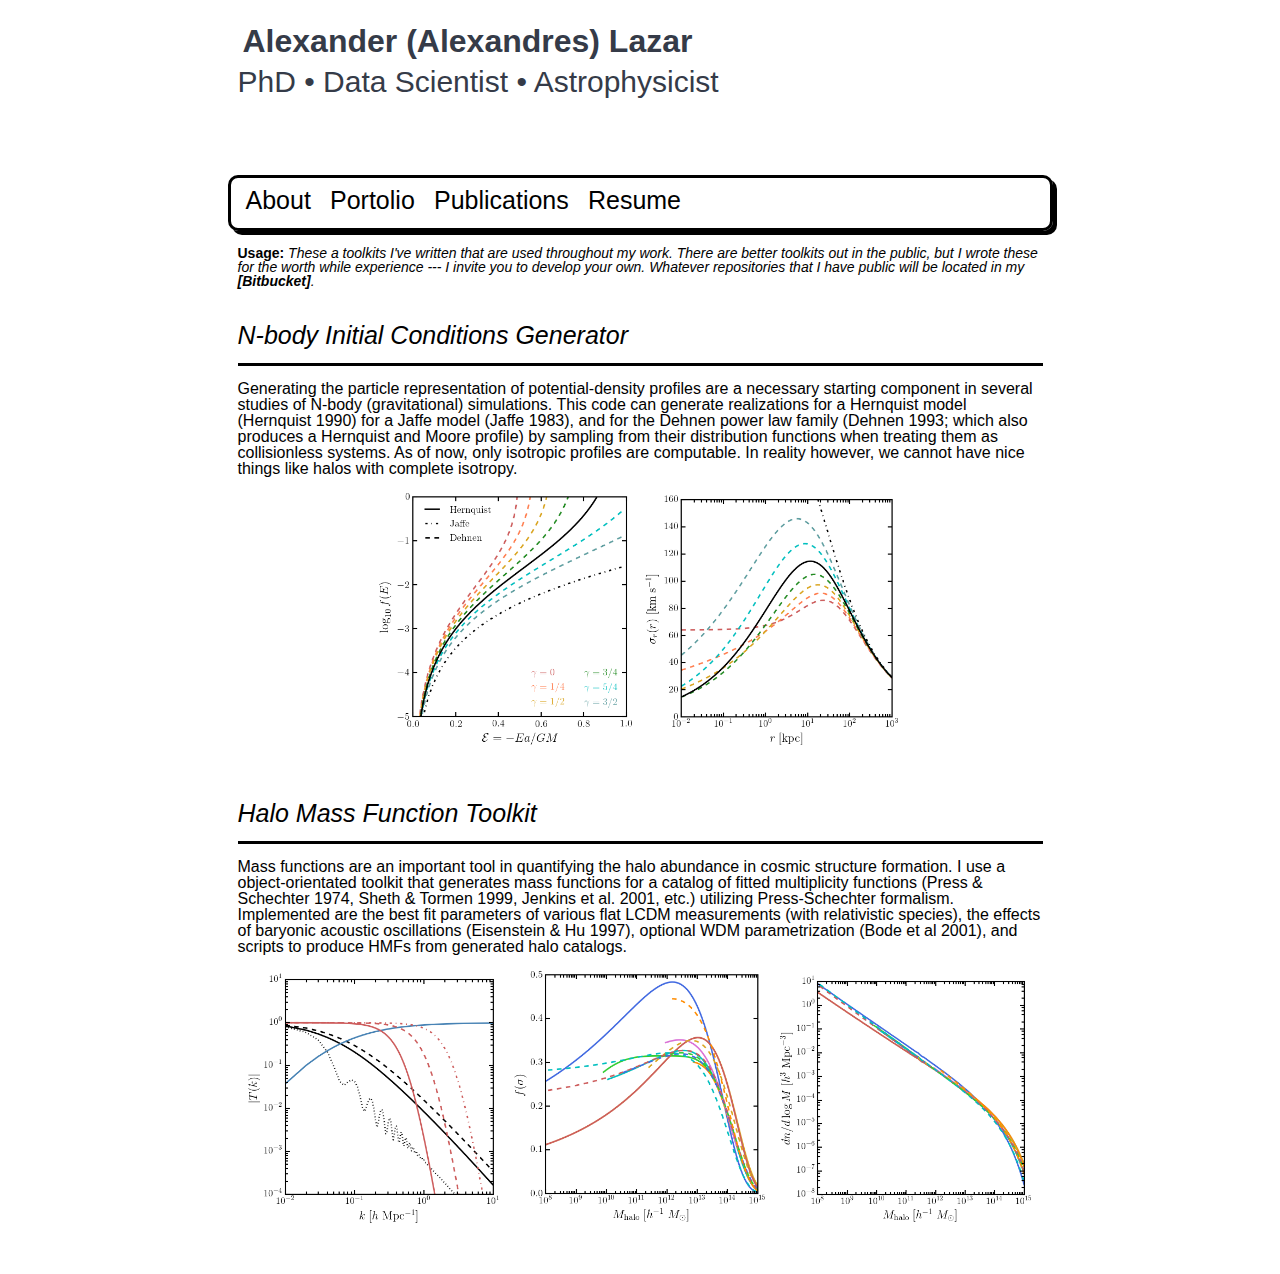
==== astro_code.html @ f2012cc8 "updates" ====
<!DOCTYPE html>
<!--
Design by Alexander Andres Lazar, Fall 2018
-->
<html>
<head>
<meta charset="UTF-8">
<title>Lazar Speed Code</title>
<meta name="description" content="Alexander Lazar • The University of California, Irvine • Department of Physics and Astronomy" />
<meta name="keywords" content="" />
<meta name="viewport" content="width=device-width, initial-scale=1.0"/>
<meta name="author" content="Alexander Lazar"/>
<link rel="shortcut icon" href="_figures/favicon/globular.ico"/>
<link rel="stylesheet" type="text/css" href="template.css" media="all" />
</head>

<body>
    <div id="wrapper"> 
        <!--
        /* =========== *\
        |* Top Header  *|
        \* =========== */
        -->
        <div id="header"> 
            <div class="top_banner">
                <ul>
                    <h1> Alexander (Alexandres) Lazar </h1>                     
                    <h2> PhD • Data Scientist • Astrophysicist </h2>
                </ul>
            </div>
        </div>

        <!--
        /* ================================= *\
        |* ======== Hyperlink Menu  ======== *|
        \* ================================= */
        -->
        <div id="linkbar"> 
            <div class="top_banner">
                <ul>
                    <li><h2><a href="index.html" target="_top"> About </a></h2></li> 
                    <li><h2><a href="portfolio.html" target="_top"> Portolio </a></h2></li>
                    <li><h2><a href="list_publications.html" target="_top"> Publications </a></h2></li> 
                    <li><h2><a href="resume.pdf"> Resume </a></h2></li> 
                </ul>
            </div>
        </div>
        
        <!--
        /* =========================================== *\
        |* List of my code that I have writtern and    *| 
        |* have eventuailly used in research           *|
        \* =========================================== */
        -->
        <div id="page_content">
            <h5><b>Usage:</b> <i> These a toolkits I've written that are used throughout my work. There are better toolkits out in the public, but I wrote these for the worth while experience --- I invite you to develop your own. 
                Whatever repositories that I have public will be located in my <a href="http://bitbucket.org/darthlazar/"> <b> [Bitbucket]</b></a>.</i></h5>

            <h2><br><i>N-body Initial Conditions Generator</i></h2>
            <hr>
            <h4>
            Generating the particle representation of potential-density profiles are a necessary starting component in several studies of N-body (gravitational) simulations. This code can generate realizations for a Hernquist model 
            (<a href="http://adsabs.harvard.edu/abs/1990ApJ...356..359H">Hernquist 1990</a>)
            for a Jaffe model
            (<a href="http://adsabs.harvard.edu/abs/1983MNRAS.202..995J">Jaffe 1983</a>),
            and for the Dehnen power law family 
            (<a href="http://adsabs.harvard.edu/abs/1993MNRAS.265..250D">Dehnen 1993</a>; which also produces a Hernquist and Moore profile) 
            by sampling from their distribution functions when treating them as collisionless systems. As of now, only isotropic profiles are computable. In reality however, we cannot have nice things like halos with complete isotropy. 
            </h4>
            <div class="container">
                <img src="figures/df.png" width="32.5%" height="32.5%" alt='df'>
                <img src="figures/disperse.png" width="32.5%" height="32.5%" alt='disperse'>
            </div>
            <br>
            
            <h2><br><i>Halo Mass Function Toolkit</i></h2>
            <hr>
            <h4> Mass functions are an important tool in quantifying the halo abundance in cosmic structure formation. I use a object-orientated toolkit that generates mass functions for a catalog of fitted multiplicity functions 
                (<a href="http://adsabs.harvard.edu/abs/1974ApJ...187..425P">Press & Schechter 1974</a>,
                <a href="http://adsabs.harvard.edu/abs/1999MNRAS.308..119S">Sheth & Tormen 1999</a>,
                <a href="http://adsabs.harvard.edu/abs/2001MNRAS.321..372J">Jenkins et al. 2001</a>,
                etc.) 
                utilizing Press-Schechter formalism. Implemented are the best fit parameters of various flat LCDM measurements (with relativistic species), the effects of baryonic acoustic oscillations 
                (<a href="http://adsabs.harvard.edu/abs/1998ApJ...496..605E">Eisenstein & Hu 1997</a>),
                optional WDM parametrization 
                (<a href="http://iopscience.iop.org/article/10.1086/321541/meta">Bode et al 2001</a>),
                and scripts to produce HMFs from generated halo catalogs.</h4>
            <div class="container">
                <img src="figures/transfer.png" width="32.5%" height="32.5%" alt='transfer'>
                <img src="figures/fits.png" width="32.5%" height="32.5%" alt='fits'>
                <img src="figures/hmf.png" width="32.5%" height="32.5%" alt='hmf'>
            </div>
            <br>
        </div>
        
        <div class="clear"></div>
    </div>
</body>
---- template.css ----
/* General Reset */
html, body, div, span, applet, object, 
iframe, h1, h2, h3, h4, h5, h6, p, blockquote, pre, 
a, abbr, acronym, address, big, cite, code, del, dfn, em, 
font, img, ins, kbd, q, s, samp, small, strike, strong, sub, 
sup, tt, var, b, u, i, center, dl, dt, dd, ol, ul, li, fieldset, form, 
label, legend, table, caption, tbody, tfoot, thead, tr, th, td, hr, button {
  margin:0;
  padding:0;
  border:0;
  outline:0;
  font-size:100%;
  vertical-align:baseline;
  background:none;
}

ol, ul {
  list-style-type:none;
}

h1, h2, h3, h4, h5, h6, li {
  line-height:100%;
}

blockquote, q {
  quotes:none;
}

q:before, q:after {
  content:"";
}

input, textarea, select {
  font:12px Arial, Helvetica, sans-serif;
  vertical-align:middle;
  padding:0;
  margin:0;
}

textarea {
  overflow:auto;
  resize:none;
}

body {
  margin:0px;
  padding:0px;
  font-size:15px;
  line-height:21px;
  color:#000000;
  background-color:#FFFFFF;
  font-family:'IBM Plex Sans', -apple-system, BlinkMacSystem, Helvetica, Arial, sans-serif;
  /*font-family:Georgia, "Times New Roman", Times, serif;*/
}

h1, h2, h3, h4, h5, h6 {
  font-weight:normal;
}

h1 {
  font-size:33px;
  margin-bottom:10px;
}

h2 {
  font-size:25px;
  margin-bottom:10px;
}

h3 {
  font-size:18px;
  margin-bottom:10px;
}

h4 {
  font-size:16px;
  margin-bottom:10px;
}

h5 {
  font-size:14px;
  margin-bottom:10px;
}

h6 {
  font-size:12px;
  margin-bottom:10px;
}

  /*  links
  ******************************/
  a {
    color: #000000;
    text-decoration: None;
    }
  a:hover {
  color:#DB7093 ;
  text-decoration: None;
    }

  /*  superscript and subscript
  ******************************/
  sup, sub {vertical-align: baseline;position: relative;top: -0.4em;}
  sub { top: 0.4em; }
  
  /*  lists
  ******************************/
  ul, ol {padding:0;margin:0;}
  ul li {list-style-type:disc;}
  ol li {list-style-type:decimal;}
  ul li,
  ol li {font-size: 15px; line-height: 16px;margin: 0 0 10px 15px;}


  /*  tables
  ******************************/
  table,th,td {border:1px solid #52527a;}
  th {padding:3px; font-weight:bold;color:#52527a;}
  tr {margin:0 0 5px 0;padding:3px;}
  td {padding:5px;margin:0 1px;}
  
  /*  horizontal lines
  ******************************/
  hr {
    border-bottom: 3px solid #000000; 
    margin:5px 0;
    padding:0px; 
    height:5px;
    width:100%; 
    margin-bottom:15px;}

.clear {
  clear:both;
}

.left {
  float:left;
}

.right {
  float:right;
}

.copyright {
  border: 0px;
  height: 1px;
  width: 1px;
}

#wrapper {
  width:825px;
  margin:0 auto;
  padding:10px 0 10px 0;
}

/* --------------------------------------------------------- */
/* --------------------------------------------------------- */

/******************************
* ---- start header ---- *
******************************/
#header {
  padding:0px 10px 5px;
}

#header .top_banner{
  background-repeat : no-repeat, no-repeat;
  background-position : top left, top right;

  /*
  background:url("/users/alexandres/_work/personal/_webpage/v2/figures/elliptical.jpg") no-repeat left top;
  background-size:contain;*/
  
  background:url("_figures/me.jpg") no-repeat right top;
  background-size: contain, contain;
  
  height:150px;
  padding:10px 100px 0 0px;
}

#header h1{
  font-size:32px;
  color:#353b48;
  margin:5px;
  font-family:'IBM Plex Sans', -apple-system, BlinkMacSystem, Helvetica, Arial, sans-serif;
  /*font-family:Georgia, "Times New Roman", Times, serif;*/
  font-weight:bold;
  padding:0px 0px 5px;
}

#header h1 a {
  color:#000000;
  text-decoration: None;
}

#header h1 a:hover {
  color:#000000 ;
  text-decoration: None;
}

#header h2{
  font-size:30px;
  color:#353b48;
  margin:0px;
  font-family:'IBM Plex Sans', -apple-system, BlinkMacSystem, Helvetica, Arial, sans-serif;
  /*font-family:Georgia, "Times New Roman", Times, serif;*/
  padding:0px 0px 10px;
}

#header p{
  font-size:16px;
  margin-left:1px;
  color:#353b48;
  font-family:'IBM Plex Sans', -apple-system, BlinkMacSystem, Helvetica, Arial, sans-serif;
  /*font-family:Georgia, "Times New Roman", Times, serif;*/
}


/******************************
* ---- start link box ---- *
******************************/
#linkbar {
  padding:0px 0px 5px;

}

#linkbar .top_banner{
  background-repeat : no-repeat, no-repeat;
  background-position : top left, top right;

  /*background:url("header.png") no-repeat left top;
  background-size:contain;
  background:url("me.jpg") no-repeat right top;
  background-size: contain, contain;*/

  border-radius: 10px;
  height:40px;
  padding:10px 100px 0px 0px;
  border:#000000 solid 3px;
  box-shadow: 4px 4px black;
}

#linkbar h1{
  font-size:32px;
  color:#000000;
  margin:0px;
  font-family:Georgia, "Times New Roman", Times, serif;
  font-weight:bold;
  padding:0px 0px 10px;
}

#linkbar h1 a {
  color:#000000;
  text-decoration: None;
}

#linkbar a:hover {
  color:#000000 ;
  text-decoration: None;
  border-bottom: 2.75px solid #000000;
  transition: border-bottom 200ms;
}

#linkbar p{
  font-size:16px;
  margin-left:1px;
  color:#000000;
  font-family:Georgia, "Times New Roman", Times, serif;
}

#linkbar li {
  display: inline-block;
  vertical-align: middle;
}

.navigation{
  margin:0px 0px 25px;
  border-bottom:#adb1b2 solid 1px;
  padding:15px 5px;
  background: #e4e6e5;
}

.navigation ul{
  margin:0px;
  padding:0px;
}

.navigation ul li{
  margin:0px;
  padding:0px 32px;
  display:inline;
  font-size:15px;
  list-style-type:none;
  border-right:#868B8F dotted 2px;
}

.navigation ul li a{
  color:#000000;
  text-decoration:none;
}

.navigation ul li a:hover{
  color:#000000 ;
  text-decoration: None;
}

.navigation ul li:last-child {
  border-right:none;
}

.container{
    text-align:center;

    border:0px solid #666;
}

/* --------------------------------------------------------- */
/* --------------------------------------------------------- */


/******************************
* ---- Page Content ---- *
******************************/

#page_content{
  background:#FFFFFF; /* make same color as body background */
  padding:10px;
}

#page_content .right_section{
  width:500px;
  float:right;
}

#page_content .right_section .top_content{
  padding:0px 0 0px 0;
}

#page_content .right_section .top_content .column_one{
  width:250px;
  float:left;
  margin-bottom:20px;
}

#page_content .right_section .top_content .column_two{
  width:250px;
  float:right;
  margin-bottom:20px;
}

.common_content{
  padding:0px 0px 0px 0px;
}

.border_left{
  border-left:#6e7678 dotted 1px;
  padding-left:20px;
}

.border_none{
  border:none!important;
  margin:0px!important;
}

.left_side_bar{
  width:270px;
  margin-bottom:10px;
  float:left;
}

.left_side_bar h1{
  font-size:18px;
  padding:0 0 0 35px;
  margin-bottom:15px;
  color:#1b0400;
}

.left_side_bar .col_1{
  padding:0px 0 20px 0;
}

.left_side_bar .col_1 .box{
  border-radius: 10px;
  padding:10px 15px 5px;
  border:#A1A9AB solid 2px;
}

.left_side_bar .col_1 .box ul{
  margin:0px;
  padding:0px;
}

.left_side_bar .col_1 .box a{
  color:#000000;
  text-decoration: None;
}

.left_side_bar .col_1 .box a:hover {
  color:#DB7093 ;
  text-decoration: None;
}

.left_side_bar .col_1 .box ul li{
  margin:0px 0px 8px;
  padding:0px 0px 0px 20px;
  font-size:13px;
  list-style-type:none;
  background:url(li.png) no-repeat left center;
}

.left_side_bar .col_1 .box ul li a{
  color:#000000;
  text-decoration: None;
}

.left_side_bar .col_1 .box ul li a:hover{
  color:#000000 ;
  text-decoration: None;
  


/*----end page content----*/


/*----start footer content----*/
#footer{
  clear:both;
  margin-top:18px;
  padding:15px 0 12px 0;
  height:25px;
  text-align:center;
  font-family:Verdana, Geneva, sans-serif;
  font-size:12px;
  line-height:19px;
  border-top:#b9bdbe solid 1px;
}

#footer a{
  color: #000000;
  text-decoration: None;
}

#footer a:hover{
  color:#000000 ;
  text-decoration: None;
}

/*----end footer content----*/







/* --------------------------------------------------------- */
/* The snippet that creates the diagonal pictures 
*/
/* --------------------------------------------------------- */
.container {
  font-size:0;
  height:215px;
  margin: 30px 50px;
  text-align: center;
  color: black;
}

.box1 {
  font-size:initial;
  width:calc(100% / 6);
  height:100%;
  border: 3px solid;
  box-sizing:border-box;
  transform: skew(-25deg);
  position: relative;
  overflow: hidden;
  display:inline-block;
}
.box1 span {
  position: absolute;
  top: 0;
  bottom: 0;
  left: -100%;
  right: -100%;
  transform: skew(25deg);
  background-position: center;
  background-size:cover;

}

.box2 {
  font-size:initial;
  width:calc(100% / 6);
  height:100%;
  border: 2.5px solid;
  box-sizing:border-box;
  transform: skew(-25deg);
  position: relative;
  overflow: hidden;
  display:inline-block;
}
.box2 span {
  position: absolute;
  top: 0;
  bottom: 0;
  left: -50%;
  right: -50%;
  transform: skew(25deg);
  background-position: center;
  background-size:cover;
}

.box3 {
  font-size:initial;
  width:calc(100% / 6);
  height:100%;
  border: 2.5px solid;
  box-sizing:border-box;
  transform: skew(-25deg);
  position: relative;
  overflow: hidden;
  display:inline-block;
}
.box3 span {
  position: absolute;
  top: 0;
  bottom: 0;
  left: -50%;
  right: -50%;
  transform: skew(25deg);
  background-position: center;
  background-size:cover;
}

.box4 {
  font-size:initial;
  width:calc(100% / 6);
  height:100%;
  border: 2.5px solid;
  box-sizing:border-box;
  transform: skew(-25deg);
  position: relative;
  overflow: hidden;
  display:inline-block;
}
.box4 span {
  position: absolute;
  top: 0;
  bottom: 0;
  left: -35%;
  right: -35%;
  transform: skew(25deg);
  background-position: center;
  background-size:cover;
}

.box5 {
  font-size:initial;
  width:calc(100% / 6);
  height:100%;
  border: 2.5px solid;
  box-sizing:border-box;
  transform: skew(-25deg);
  position: relative;
  overflow: hidden;
  display:inline-block;
}
.box5 span {
  position: absolute;
  top: 0;
  bottom: 0;
  left: -50%;
  right: -50%;
  transform: skew(25deg);
  background-position: center;
  background-size:cover;
}

.box6 {
  font-size:initial;
  width:calc(100% / 6);
  height:100%;
  border: 2.5px solid;
  box-sizing:border-box;
  transform: skew(-25deg);
  position: relative;
  overflow: hidden;
  display:inline-block;
}
.box6 span {
  position: absolute;
  top: 0;
  bottom: 0;
  left: -35%;
  right: -35%;
  transform: skew(25deg);
  background-position: center;
  background-size:cover;
}

body {
    margin: 0;
    overflow: hidden;
}

canvas {
    background-image: radial-gradient(#666, #333);
}

#instructions {
    position: absolute;
    color: #fff;
    bottom: 0;
    padding-bottom: 6px;
    font-family: sans-serif;
    width: 100%;
    text-align: center;
    pointer-events: none;
}

/* --------------------------------------------------------- */
/* --------------------------------------------------------- */
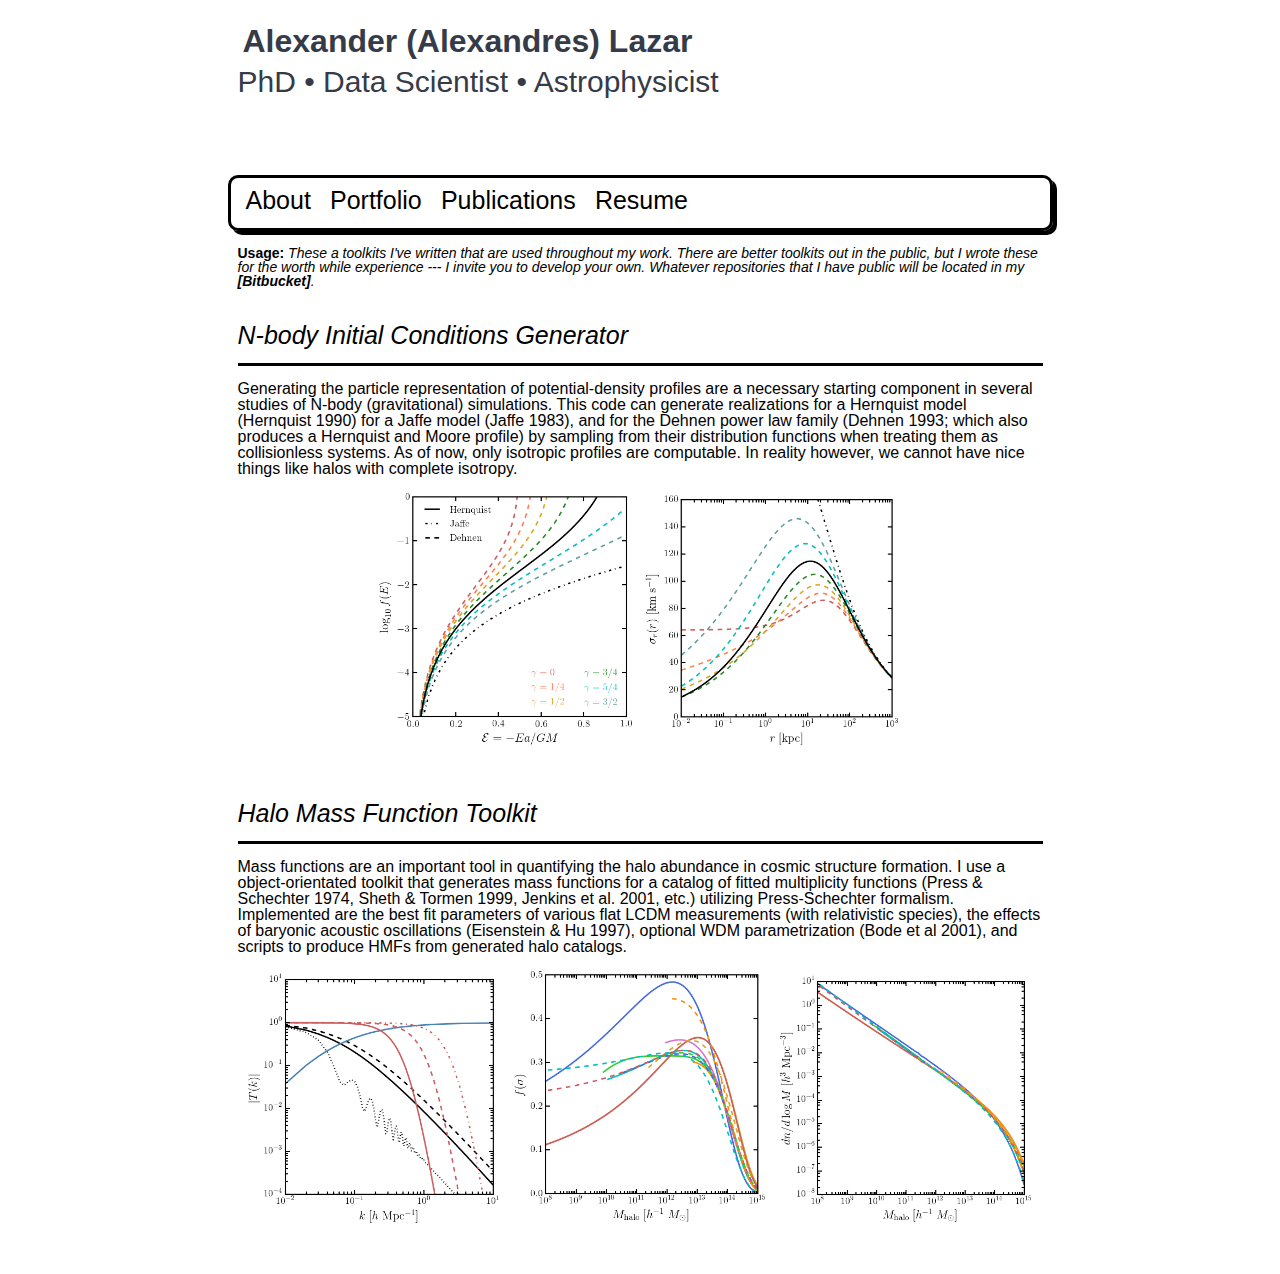
==== commit cadb5acc: "update" ====
--- a/astro_code.html
+++ b/astro_code.html
@@ -39,7 +39,7 @@
             <div class="top_banner">
                 <ul>
                     <li><h2><a href="index.html" target="_top"> About </a></h2></li> 
-                    <li><h2><a href="portfolio.html" target="_top"> Portolio </a></h2></li>
+                    <li><h2><a href="portfolio.html" target="_top"> Portfolio </a></h2></li>
                     <li><h2><a href="list_publications.html" target="_top"> Publications </a></h2></li> 
                     <li><h2><a href="resume.pdf"> Resume </a></h2></li> 
                 </ul>
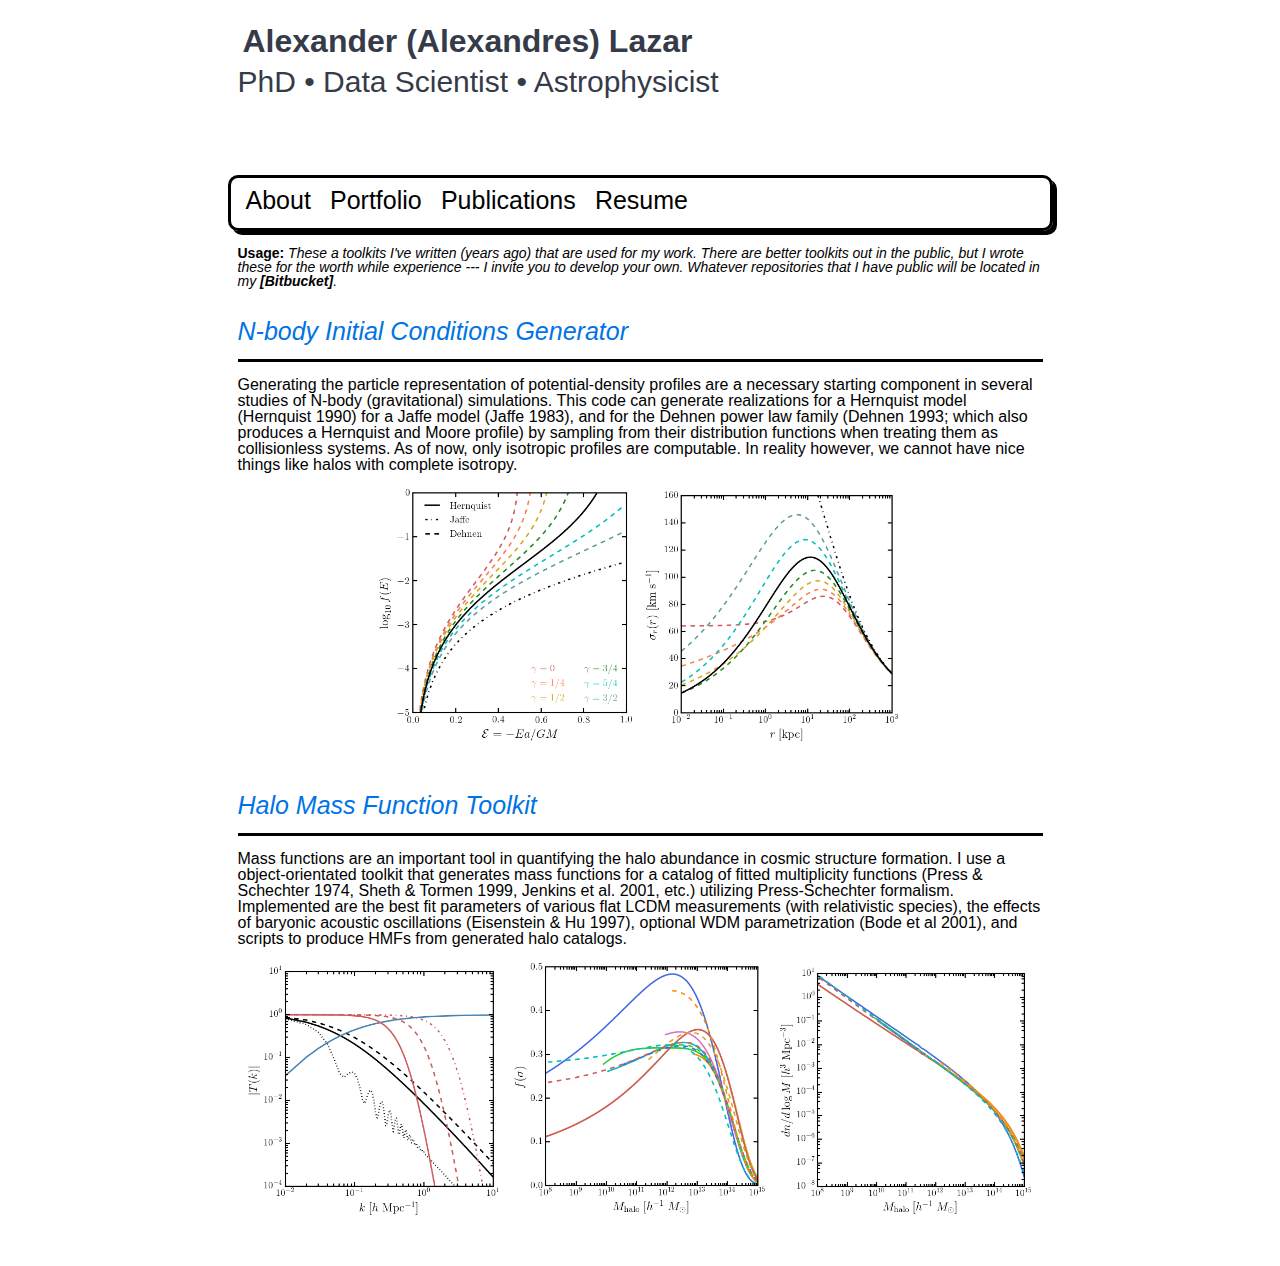
==== commit e33a26c9: "updates" ====
--- a/astro_code.html
+++ b/astro_code.html
@@ -5,12 +5,12 @@
 <html>
 <head>
 <meta charset="UTF-8">
-<title>Lazar Speed Code</title>
-<meta name="description" content="Alexander Lazar • The University of California, Irvine • Department of Physics and Astronomy" />
+<title>Alexander Andres Lazar</title>
+<meta name="description" content="Alexander Lazar • Data Scientist" />
 <meta name="keywords" content="" />
 <meta name="viewport" content="width=device-width, initial-scale=1.0"/>
 <meta name="author" content="Alexander Lazar"/>
-<link rel="shortcut icon" href="_figures/favicon/globular.ico"/>
+<link rel="shortcut icon" href="figures/favicon/globular.ico"/>
 <link rel="stylesheet" type="text/css" href="template.css" media="all" />
 </head>
 
@@ -48,15 +48,22 @@
         
         <!--
         /* =========================================== *\
-        |* List of my code that I have writtern and    *| 
-        |* have eventuailly used in research           *|
+        |* Page contents                               *| 
         \* =========================================== */
         -->
         <div id="page_content">
-            <h5><b>Usage:</b> <i> These a toolkits I've written that are used throughout my work. There are better toolkits out in the public, but I wrote these for the worth while experience --- I invite you to develop your own. 
+            <h5><b>Usage:</b> <i> These a toolkits I've written (years ago) that are used for my work. There are better toolkits out in the public, but I wrote these for the worth while experience --- I invite you to develop your own. 
                 Whatever repositories that I have public will be located in my <a href="http://bitbucket.org/darthlazar/"> <b> [Bitbucket]</b></a>.</i></h5>
+            &nbsp
+            &nbsp
+            &nbsp
+            &nbsp
+            &nbsp
 
-            <h2><br><i>N-body Initial Conditions Generator</i></h2>
+            <h2><i><a href="https://bitbucket.org/darthlazar/nbodygenerator/src/master/" target="_blank">
+                <font color=#0073e6>
+                  N-body Initial Conditions Generator
+                </font></a></i></h2> 
             <hr>
             <h4>
             Generating the particle representation of potential-density profiles are a necessary starting component in several studies of N-body (gravitational) simulations. This code can generate realizations for a Hernquist model 
@@ -72,8 +79,16 @@
                 <img src="figures/disperse.png" width="32.5%" height="32.5%" alt='disperse'>
             </div>
             <br>
+            &nbsp
+            &nbsp
+            &nbsp
+            &nbsp
+            &nbsp
             
-            <h2><br><i>Halo Mass Function Toolkit</i></h2>
+            <h2><i><a href="https://bitbucket.org/darthlazar/halomassfunction/src/master/" target="_blank">
+                <font color=#0073e6>
+                  Halo Mass Function Toolkit
+                </font></a></i></h2> 
             <hr>
             <h4> Mass functions are an important tool in quantifying the halo abundance in cosmic structure formation. I use a object-orientated toolkit that generates mass functions for a catalog of fitted multiplicity functions 
                 (<a href="http://adsabs.harvard.edu/abs/1974ApJ...187..425P">Press & Schechter 1974</a>,
